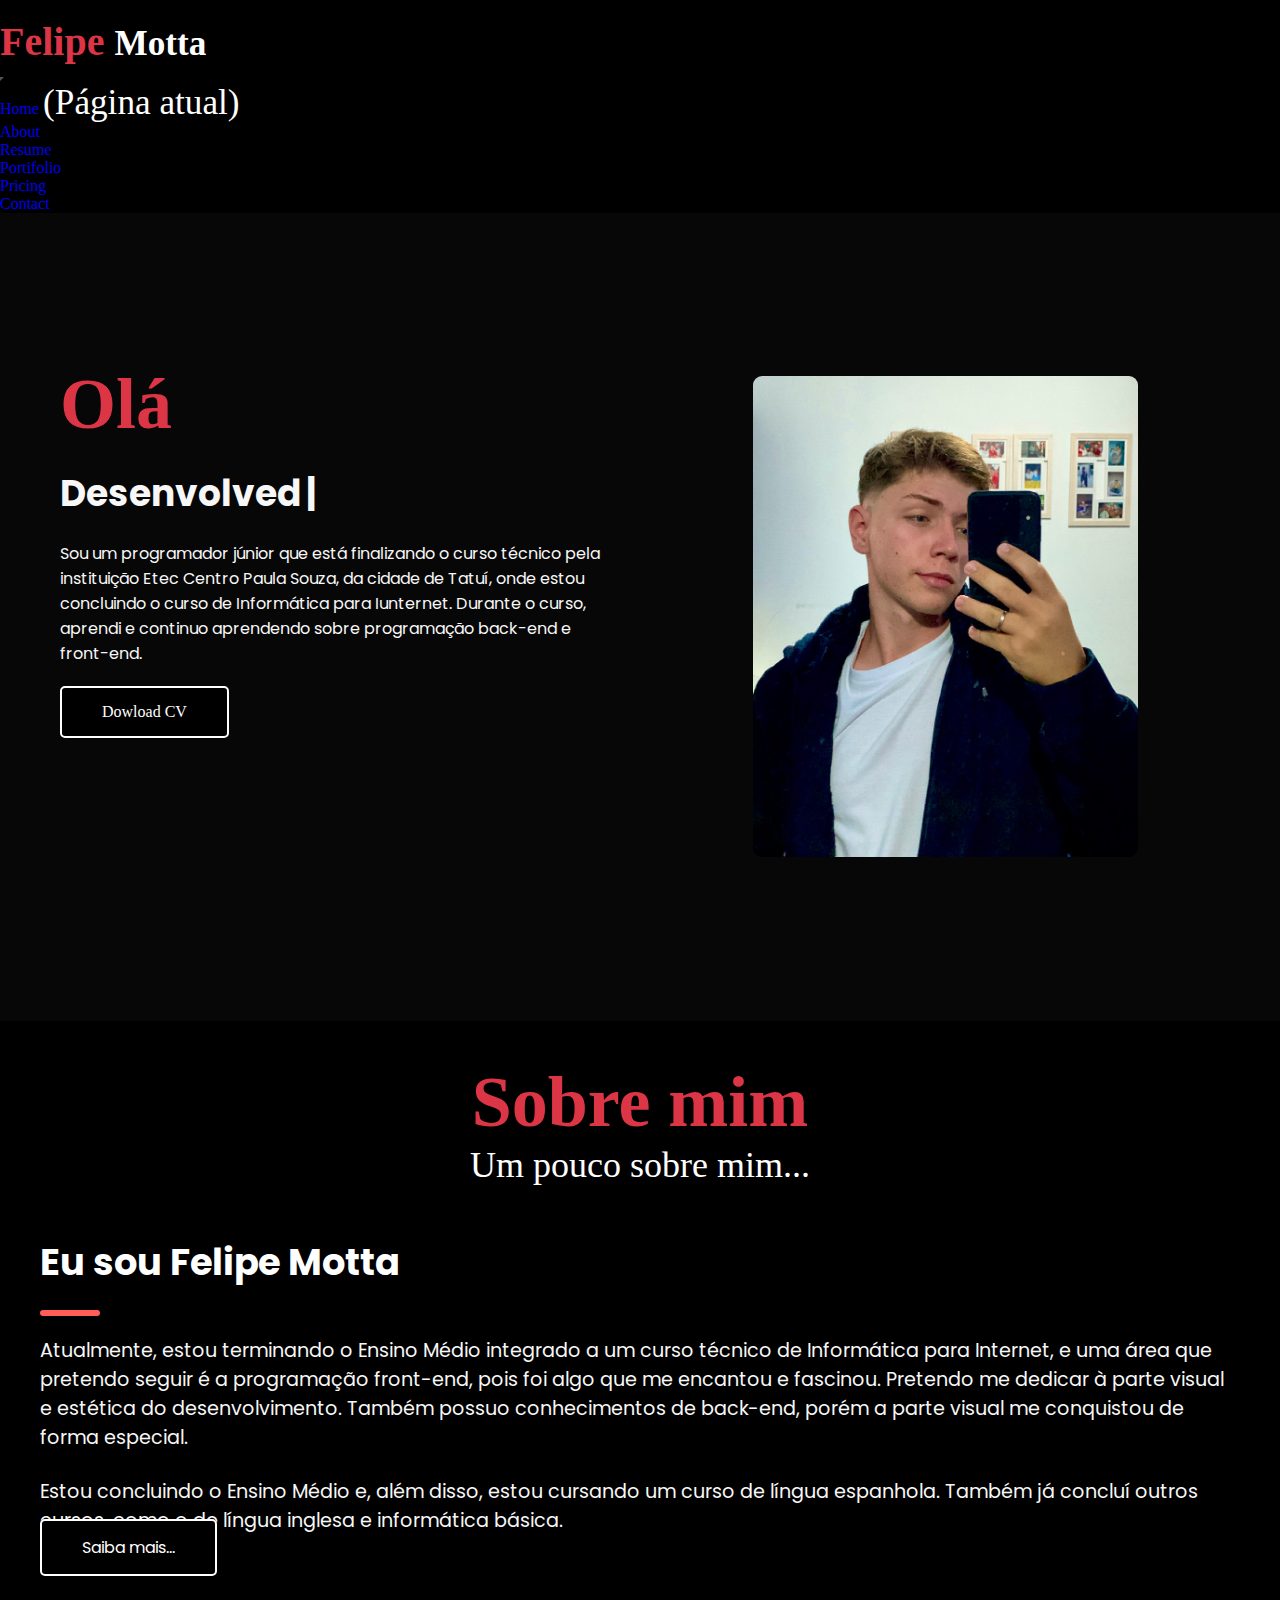
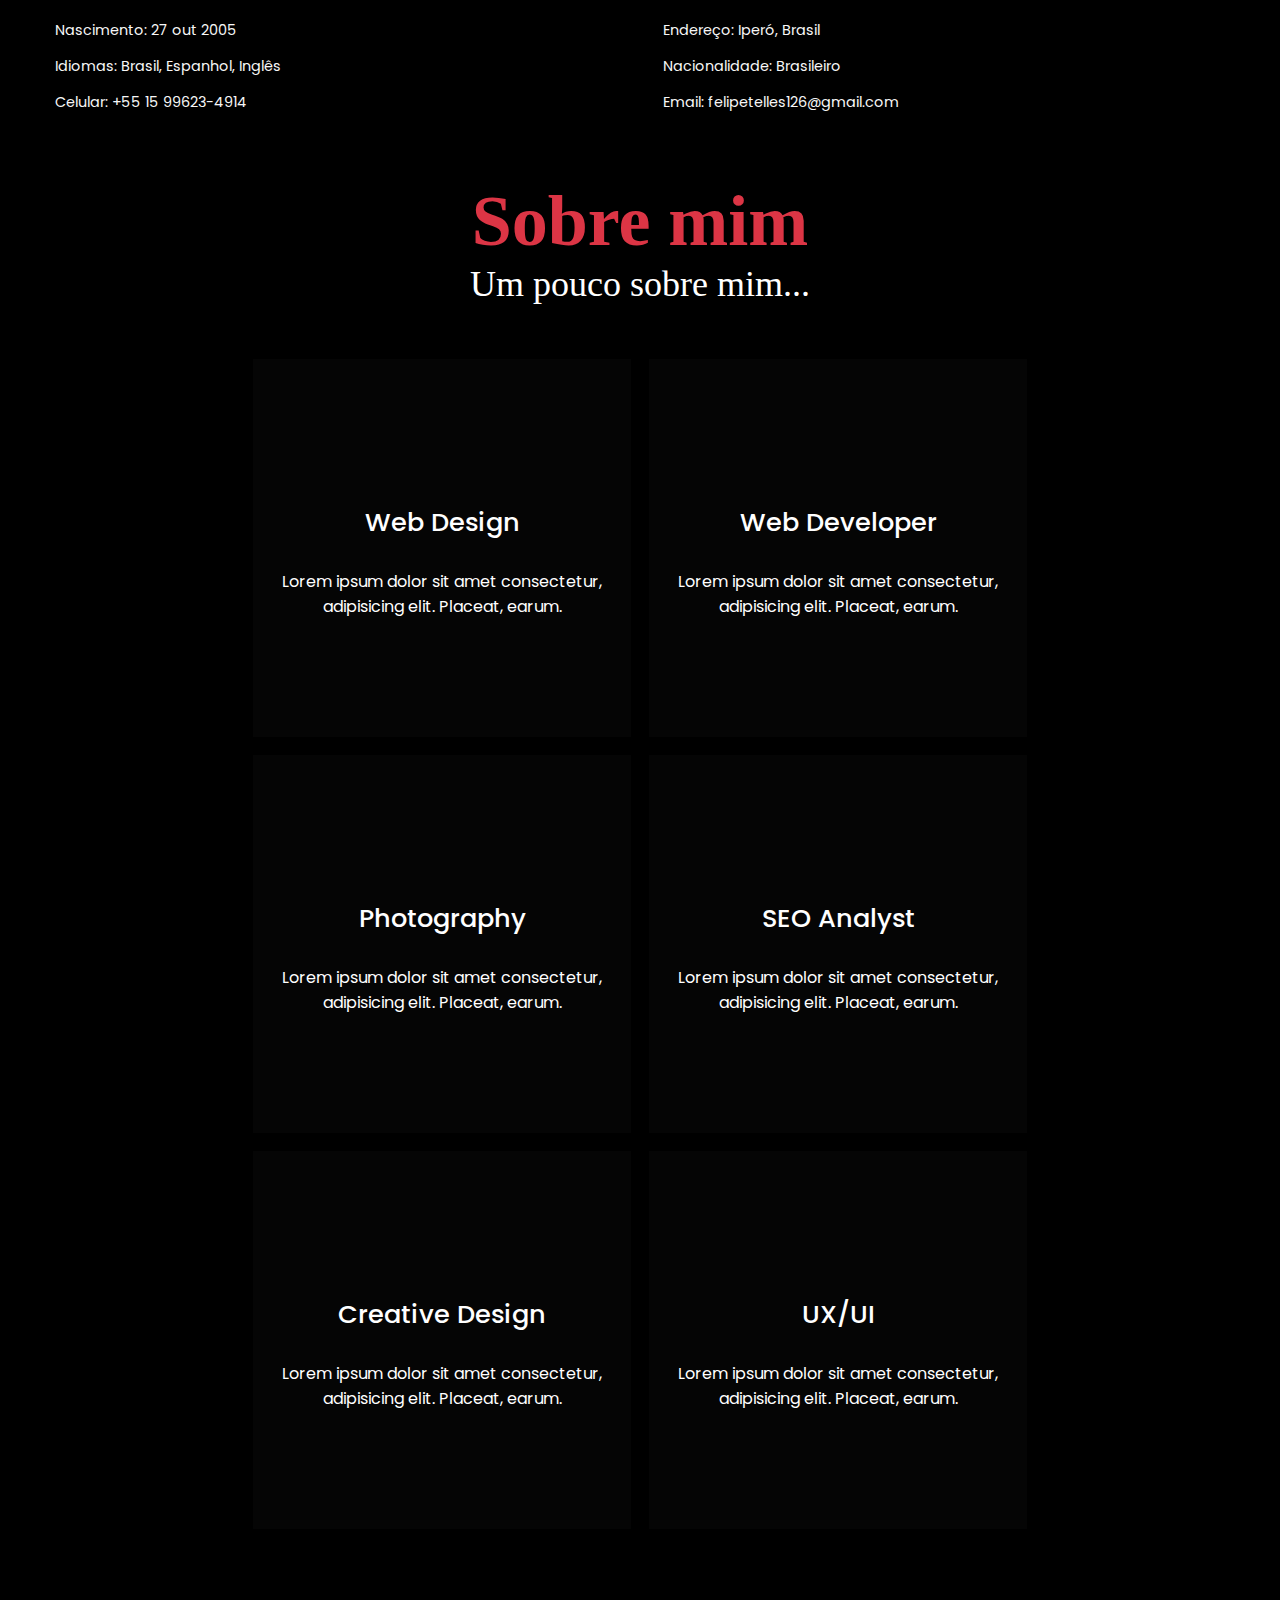
==== index.html @ 0cfe997b "Layout Inicial menu e seções finalizadas" ====
<!DOCTYPE html>
<html lang="pt-br">
<head>
    <meta charset="UTF-8">
    <meta name="viewport" content="width=device-width, initial-scale=1.0">
    <title>Home</title>
    <link rel="stylesheet" href="./assets/style.css">

    <link rel="stylesheet" href="https://stackpath.bootstrapcdn.com/bootstrap/4.1.3/css/bootstrap.min.css" integrity="sha384-MCw98/SFnGE8fJT3GXwEOngsV7Zt27NXFoaoApmYm81iuXoPkFOJwJ8ERdknLPMO" crossorigin="anonymous">

    <link rel="stylesheet" href="https://cdnjs.cloudflare.com/ajax/libs/font-awesome/6.3.0/css/all.min.css"
    integrity="sha512-SzlrxWUlpfuzQ+pcUCosxcglQRNAq/DZjVsC0lE40xsADsfeQoEypE+enwcOiGjk/bSuGGKHEyjSoQ1zVisanQ=="
    crossorigin="anonymous" referrerpolicy="no-referrer" />
</head>
<body>
    
        <nav class="navbar navbar-expand-lg navbar-dark " >
            <a class="navbar-brand"><h1>Felipe <span>Motta</span></h1></a>
            <button class="navbar-toggler" type="button" data-toggle="collapse" data-target="#navbarNav" aria-controls="navbarNav" aria-expanded="true" aria-label="Alterna navegação">
              <span class="navbar-toggler-icon"></span>
            </button>
            <div class="collapse navbar-collapse" id="navbarNav">
              <ul class="navbar-nav" aria-label="menu">
                <li class="nav-item active">
                  <a class="nav-link" href="index.html">Home <span class="sr-only">(Página atual)</span></a>
                </li>
                
                <li class="nav-item">
                  <a class="nav-link" href="#about">About</a>
                </li>
                <li class="nav-item">
                  <a class="nav-link " href="#resume">Resume</a>
                </li>
                <li class="nav-item">
                    <a class="nav-link" href="#portifolio">Portifolio</a>
                </li>
                <li class="nav-item">
                    <a class="nav-link" href="#pricing">Pricing</a></a>
                </li>
                <li class="nav-item">
                    <a class="nav-link" href="#contact">Contact</a></a>
                </li>
              </ul>
            </div>
          </nav>
        
       
    

    <section aria-label="seção curriculo dowload Felipe Motta" class="section_div">
        <div>
            <h2>Olá</h2>
            <h3 class="digitando">Desenvolvedor UX/UI Design</h3>
            <p>Sou um programador júnior que está finalizando o curso técnico pela instituição 
            Etec Centro Paula Souza, da cidade de Tatuí, onde estou concluindo o curso de Informática 
            para Iunternet. Durante o curso, aprendi e continuo aprendendo sobre programação back-end e front-end.</p>
            <a href="#">Dowload CV</a>
        </div>
        <img src="./assets/img/FMXZ9316.JPG" alt="Imagem de Felipe Motta">
    </section>

    <!-- Sobre mim -->
    <div aria-label="Seção sobre mim" class="sobre">
        <div class="sobre_titulo">
            <h1>Sobre mim </h1>
            <p>Um pouco sobre mim...</p>
        </div>
        <div class="sobre_texto col-lg-8">
            <h1>Eu sou Felipe Motta</h1>
            <p>Atualmente, estou terminando o Ensino Médio integrado a um curso técnico de 
            Informática para Internet, e uma área que pretendo seguir é a programação front-end, 
            pois foi algo que me encantou e fascinou. Pretendo me dedicar à parte visual e 
            estética do desenvolvimento. Também possuo conhecimentos de back-end, porém a parte 
            visual me conquistou de forma especial.</p><br>

            <p>Estou concluindo o Ensino Médio e, além disso, estou cursando um curso de língua 
            espanhola. Também já concluí outros cursos, como o de língua inglesa e informática 
            básica.</p>
            <a href="saiba_mais">Saiba mais...</a>
        </div>
        <div class="sobre_info">
            <p><i class="fa-solid fa-calendar-days"></i>Nascimento: 27 out 2005</p>
            <p><i class="fa-solid fa-location-dot"></i>Endereço: Iperó, Brasil</p>
            <p><i class="fa-sharp fa-solid fa-globe"></i>Idiomas: Brasil, Espanhol, Inglês</p>
            <p><i class="fa-solid fa-flag"></i>Nacionalidade: Brasileiro</p>
            <p><i class="fa-solid fa-phone-volume"></i>Celular: +55 15 99623-4914</p>
            <p><i class="fa-solid fa-envelope"></i>Email: felipetelles126@gmail.com</p>
        </div>
    </div>



    <section class="projetos">
        <div class="sobre_titulo">
            <h1>Sobre mim </h1>
            <p>Um pouco sobre mim...</p>
            
        </div>
        <div class="meu_servicos">
            <ul aria-label="Navagação secundaria">
                <li>
                    <i class="fa-sharp fa-solid fa-pen-to-square"></i>
                    <h3>Web Design</h3>
                    <p>Lorem ipsum dolor sit amet consectetur, adipisicing elit. Placeat, earum.</p>
                </li>
                <li>
                    <i class="fa-solid fa-globe"></i>
                    <h3>Web Developer</h3>
                    <p>Lorem ipsum dolor sit amet consectetur, adipisicing elit. Placeat, earum.</p>
                </li>
                <li>
                    <i class="fa-solid fa-camera"></i>
                    <h3>Photography</h3>
                    <p>Lorem ipsum dolor sit amet consectetur, adipisicing elit. Placeat, earum.</p>
                </li>
                <li>
                    <i class="fa-solid fa-layer-group"></i>
                    <h3>SEO Analyst</h3>
                    <p>Lorem ipsum dolor sit amet consectetur, adipisicing elit. Placeat, earum.</p>
                </li>
                <li>
                    <i class="fa-solid fa-medal"></i>
                    <h3>Creative Design</h3>
                    <p>Lorem ipsum dolor sit amet consectetur, adipisicing elit. Placeat, earum.</p>
                </li>
                <li>
                    <i class="fa-sharp fa-solid fa-palette"></i>
                    <h3>UX/UI</h3>
                    <p>Lorem ipsum dolor sit amet consectetur, adipisicing elit. Placeat, earum.</p>
                </li>
            </ul>
        </div>
    </section>
    


    <script src="https://code.jquery.com/jquery-3.3.1.slim.min.js" integrity="sha384-q8i/X+965DzO0rT7abK41JStQIAqVgRVzpbzo5smXKp4YfRvH+8abtTE1Pi6jizo" crossorigin="anonymous"></script>
    <script src="https://cdnjs.cloudflare.com/ajax/libs/popper.js/1.14.3/umd/popper.min.js" integrity="sha384-ZMP7rVo3mIykV+2+9J3UJ46jBk0WLaUAdn689aCwoqbBJiSnjAK/l8WvCWPIPm49" crossorigin="anonymous"></script>
    <script src="https://stackpath.bootstrapcdn.com/bootstrap/4.1.3/js/bootstrap.min.js" integrity="sha384-ChfqqxuZUCnJSK3+MXmPNIyE6ZbWh2IMqE241rYiqJxyMiZ6OW/JmZQ5stwEULTy" crossorigin="anonymous"></script>

    <script src="./assets/script.js"></script>
   
</body>
</html>
---- assets/style.css ----
@import url('https://fonts.googleapis.com/css2?family=Poppins:ital,wght@0,200;0,300;1,400&display=swap');
@import url('https://fonts.googleapis.com/css2?family=Berkshire+Swash&display=swap');
*{
    margin: 0;
    padding: 0;
    list-style: none;
    text-decoration: none;
    background-color: black; 
} 
nav h1{
    color: #dc3545;
    font-size: 2.5rem;
}
nav span{
    color: white;
    font-size: 2.2rem;
} 
.navbar-brand{
    margin-left: 5vh;
}
#navbarNav{
   flex-direction: row-reverse;
   margin-right: 5vh;
}

/* Seção sobre mim  */


.section_div {
    background-color: rgb(7, 7, 7);
    display: grid;
    grid-template-columns: 1fr 1fr;
    justify-content: space-around;
    align-items: center;
    gap: 60px;
    padding: 60px;
    color: #f7f7f7;   
}
.section_div div {
    margin-top: 10vh;
    align-self: start;
    display: grid;
    gap: 20px;
    background: none;
}
.section_div h2{
    font-size: 8vh;
    font-family: 'Poppins';
    font-family:'Times New Roman', Times, serif;
    color: #dc3545;
    background: none;
}
.digitando{
    font-size: 4vh;
    font-family: 'Poppins';
    color: #f7f7f7;
    background: none;
}
.section_div p{
    font-family: 'Poppins';
    background: none;
}
.section_div a{
    justify-self: start;
    color: #fff;
    padding: 15px 40px;
    border-radius: 5px;
    border: 2px solid white;
}
.section_div a:hover{
    color: #dc3545;
    text-decoration: none;
}
.section_div img{
    max-width: 100%;
    max-height: 70%;
    text-align: center;
    border-radius: 1vh;
    margin-left: auto;
    margin-right: auto;
 
}

/* Efeito */
.digitando::after {
    content: '|';
    margin-left: 5px;
    opacity: 1;
    animation: pisca .5s infinite;
}

/* função piscar */
@keyframes pisca {
    from {
        opacity: 1;

    }

    to {
        opacity: 0;
    }
}
/* função imagem */
@keyframes inicializar {
    from {
        opacity: 0;
        transform: translate3d(0, -60px, 0);
    }

    to {
        opacity: 1;
        transform: translate3d(0, 0, 0);
    }
}

/* Sobre mim main */

.sobre{
    font-family: 'Poppins';
    color: #f7f7f7;
    display: flex;
    flex-direction: column;
    gap: 30px;
    justify-content: center;
    padding: 40px;
    margin-left: auto;
    margin-right: auto;
}
.sobre_texto a{
    /* justify-self: start; */
    color: #fff;
    padding: 15px 40px;
    border-radius: 5px;
    border: 2px solid white;
    margin-top: 5vh;
}
.sobre_texto a:hover{
    color: #dc3545;
    text-decoration: none;
}
.sobre_titulo h1{
    font-family: Georgia, 'Times New Roman', Times, serif;
    color: #dc3545;
    font-size: 8vh;
}
.sobre_titulo {
    font-family: 'Times New Roman', Times, serif;
    text-align: center;
    font-size: 4vh;
}
.sobre_texto h1 {
    font-size: 2.3rem;
    color: #fff;
    grid-column: 1/-1;
    margin-top: 2vh;
}
.sobre_texto h1::after {
    background-color: #ff5d56;
    height: 6px;
    width: 60px;
    margin: 20px 0;
    content: '';
    display: block;
    border-radius: 5px;
}
.sobre_texto p {
    font-size: 1.2rem;
    display: flex;
    justify-content: center;
}
.sobre_info {
    margin-top: 30px;
    display: grid;
    grid-template-columns: 1fr 1fr;
    grid-column: 1/-1;
    gap: 15px;
    align-items: center;
}
 .sobre_info i {
    color: #dc3545;
    display: inline-block;
    padding-right: 15px;
    font-size: 1.5rem;
} 
 .sobre_info p {
    font-size: 0.9rem;    
} 

/* responsivo */

@media(max-width: 992px) {
    .section_div img {
        display: none;
    }

    .section_div {
        background-image: url(./img/FMXZ9316.JPG);
        background-repeat: no-repeat;
        background-size: cover;
    }

    header {
        justify-content: space-between;
        padding: 3vh 7vh;
    }
}
@media(max-width: 992px) {
    .sobre img {
        grid-column: 1/-1;
        justify-self: center;
    }

    .sobre_conteudo {
        grid-column: 1/-1;
    }
}

/* serviços */
.projetos{
    margin-top: -3vh;
    padding: 6vh;
    
}
.sobre_titulo p{
    color: rgb(255, 255, 255);
    
}
.meu_servicos{
    padding: 6vh;
    color: white;
}
.meu_servicos ul {
    display: flex;
    flex-wrap: wrap;
    gap: 2vh;
    align-items: center;
    justify-content: center;
}
.meu_servicos ul li{
    cursor: pointer;
    position: relative;
    padding: 1vh;
    display: grid;
    gap: 3vh;
    text-align: center;
    max-width: 40vh;
    align-content: center;
    height: 40vh;
    background-color: #2222;
    
}
.meu_servicos ul li i{
    font-size: 2.7rem;
    color: #dc3545;
    background:none;
}
.meu_servicos ul li h3{
    color: white;
    font-size: 1.6rem;
    font-family: 'Poppins';
    font-weight: 500;
    background:none;
}
.meu_servicos ul li p{
    font-family: 'Poppins';
    background:none;
}
/* efeito meus serviços */
.meu_servicos li::after {
    content: '';
    transition: .5s ease-in-out;
    border-radius: 6px;
    width: 0px;
    height: 0px;
    position: absolute;
    bottom: -2px;
    left: -2px;
    border-bottom: 2px solid transparent;
    border-left: 2px solid transparent;
}

.meu_servicos li:hover::before {
    width: 100%;
    height: 100%;
    border-top: 2px solid red;
    border-right: 2px solid red;
}

.meu_servicos li:hover::after {
    width: 100%;
    height: 100%;
    border-bottom: 2px solid red;
    border-left: 2px solid red;
}
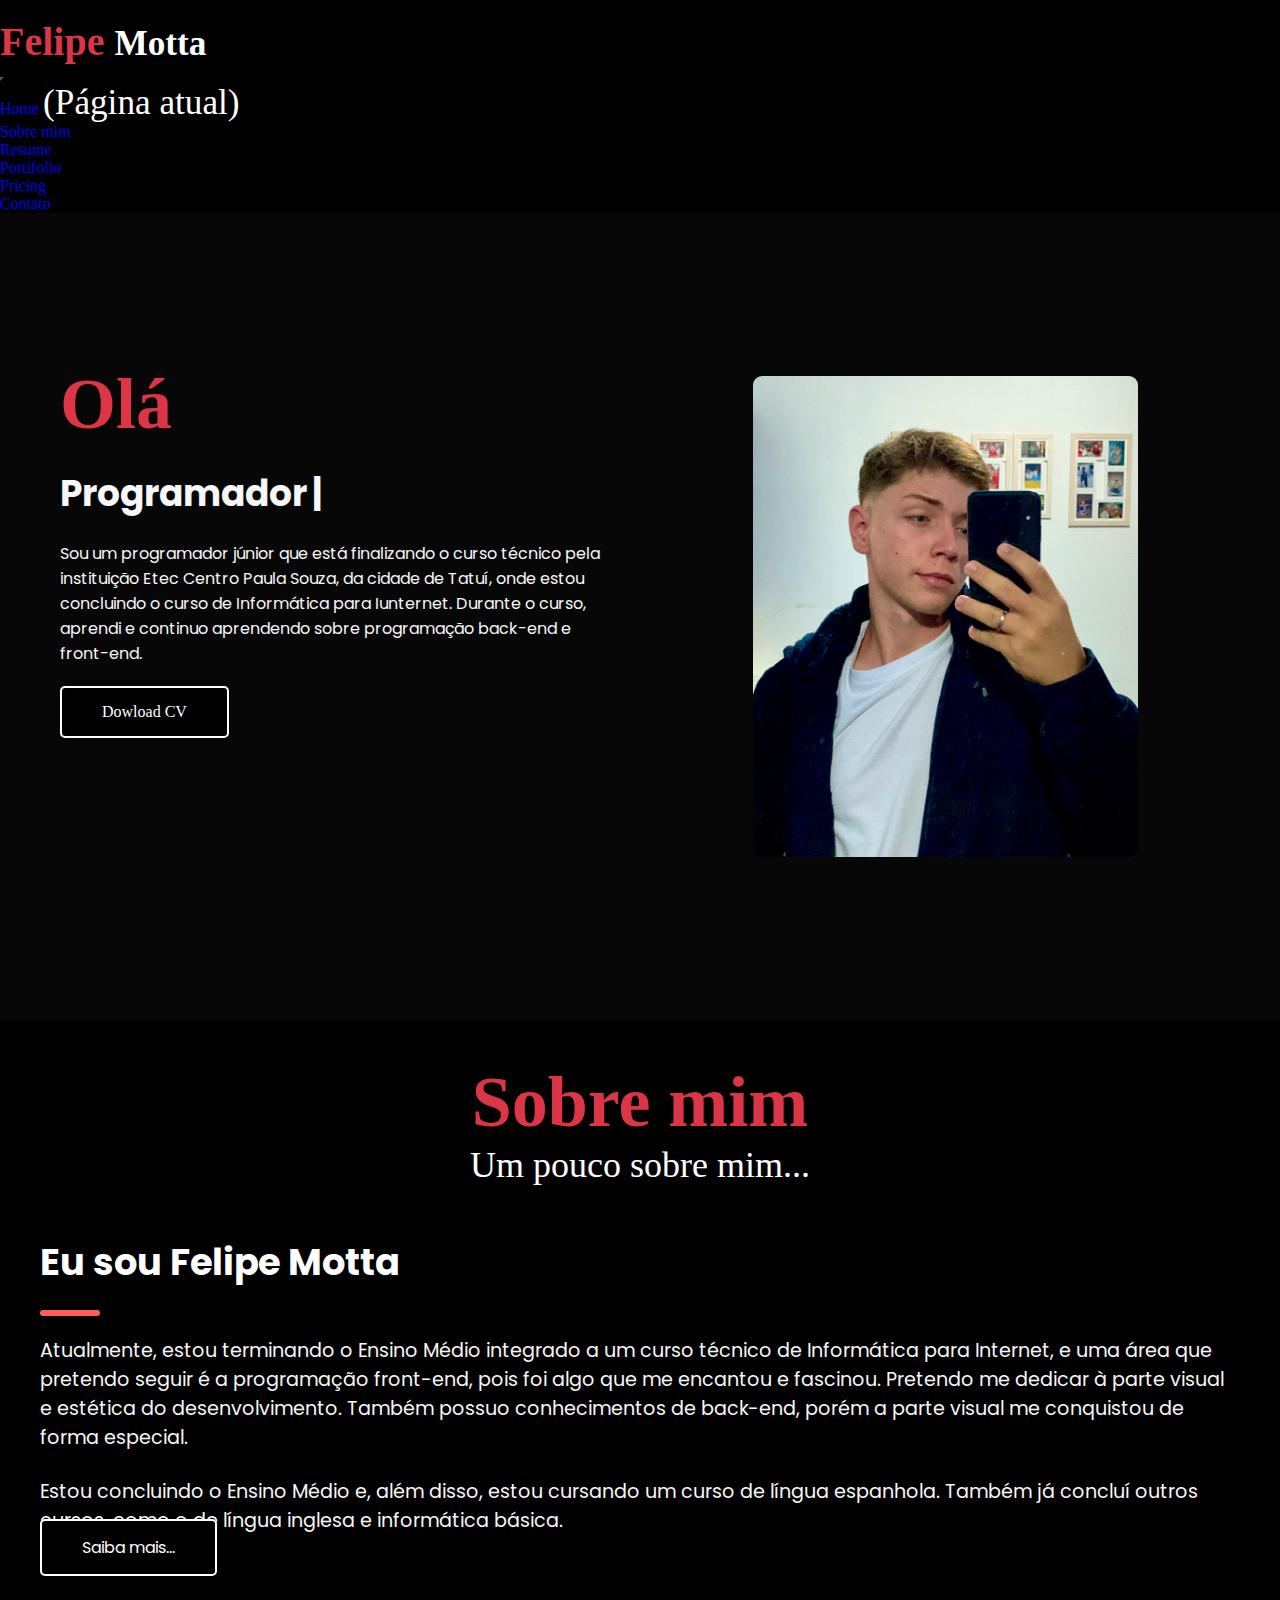
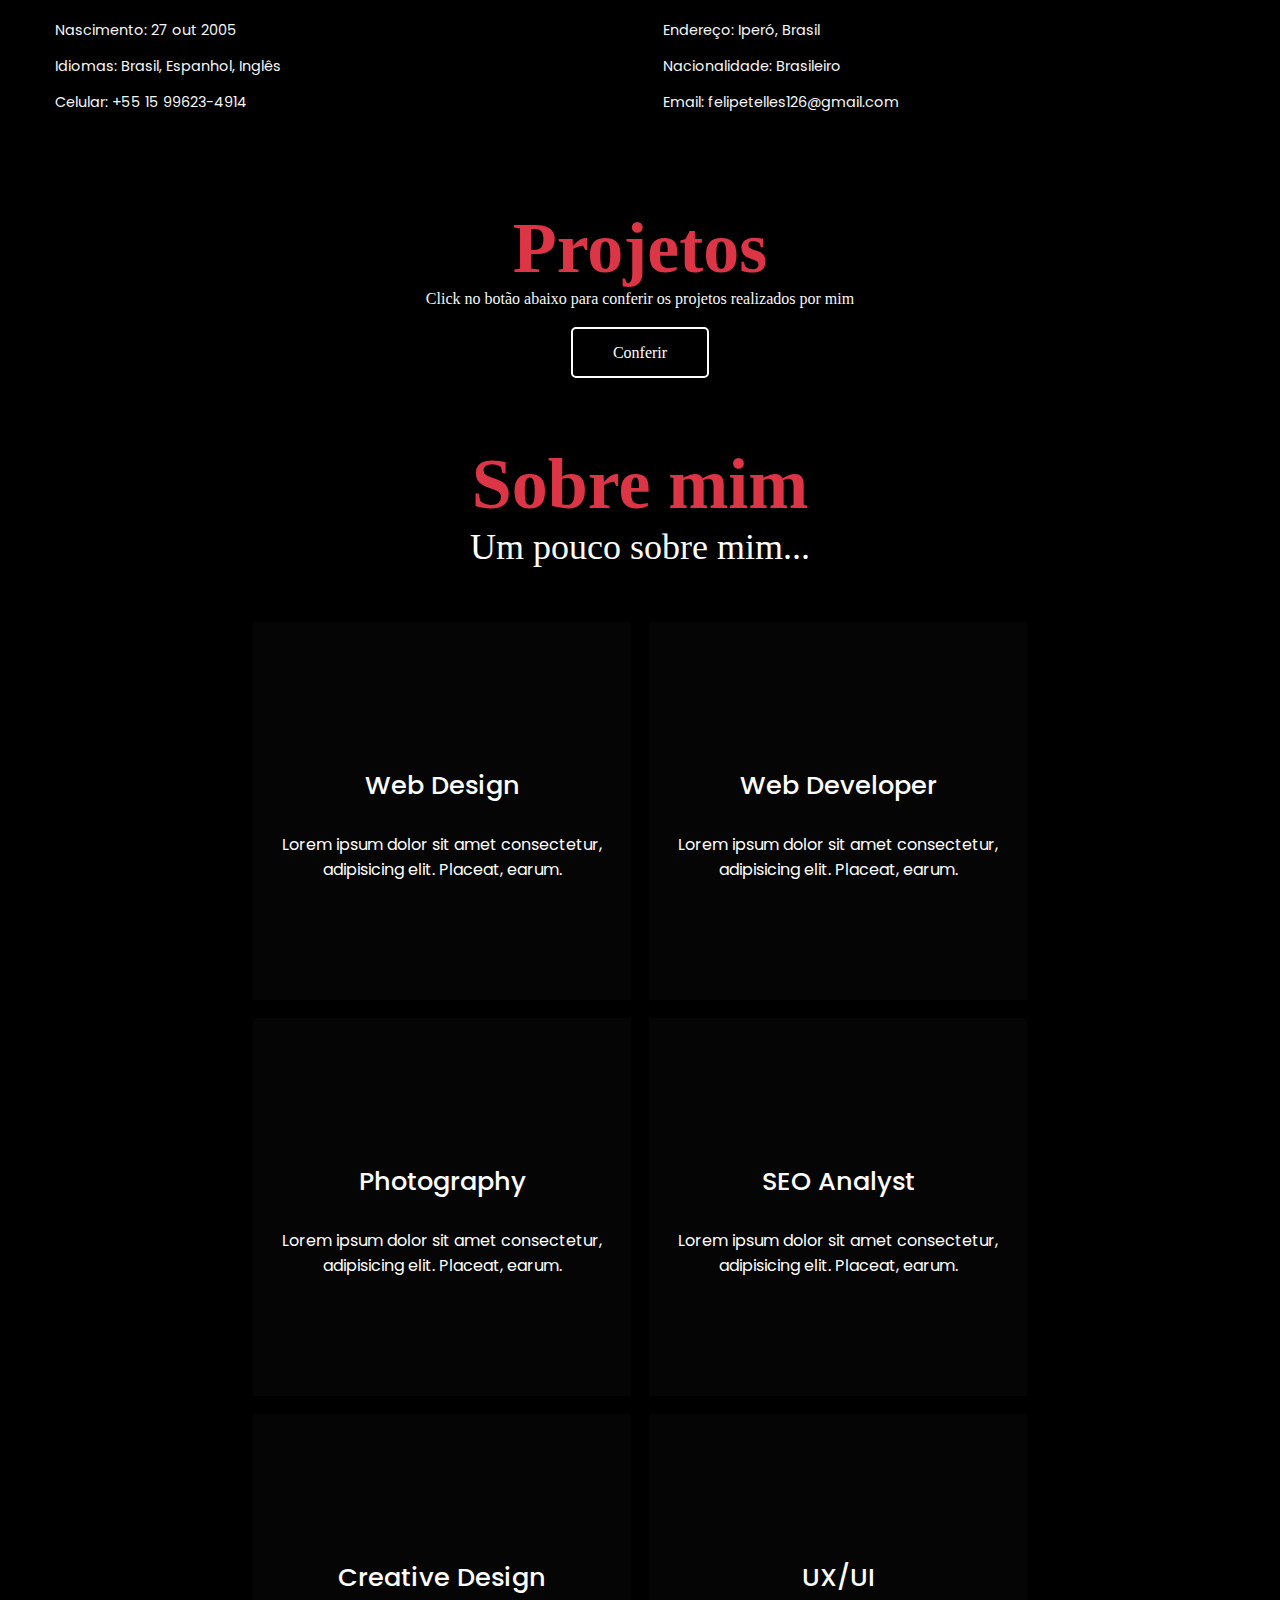
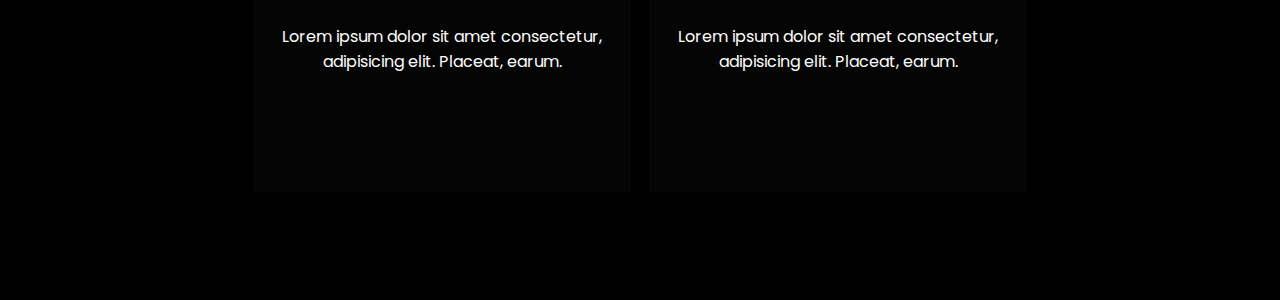
==== commit ecfd6ca5: "falta finalizar algumas paginas" ====
--- a/index.html
+++ b/index.html
@@ -4,7 +4,7 @@
     <meta charset="UTF-8">
     <meta name="viewport" content="width=device-width, initial-scale=1.0">
     <title>Home</title>
-    <link rel="stylesheet" href="./assets/style.css">
+    <link rel="stylesheet" href="./assets/style.css"> 
 
     <link rel="stylesheet" href="https://stackpath.bootstrapcdn.com/bootstrap/4.1.3/css/bootstrap.min.css" integrity="sha384-MCw98/SFnGE8fJT3GXwEOngsV7Zt27NXFoaoApmYm81iuXoPkFOJwJ8ERdknLPMO" crossorigin="anonymous">
 
@@ -13,7 +13,7 @@
     crossorigin="anonymous" referrerpolicy="no-referrer" />
 </head>
 <body>
-    
+    <!-- Menu -->
         <nav class="navbar navbar-expand-lg navbar-dark " >
             <a class="navbar-brand"><h1>Felipe <span>Motta</span></h1></a>
             <button class="navbar-toggler" type="button" data-toggle="collapse" data-target="#navbarNav" aria-controls="navbarNav" aria-expanded="true" aria-label="Alterna navegação">
@@ -26,7 +26,7 @@
                 </li>
                 
                 <li class="nav-item">
-                  <a class="nav-link" href="#about">About</a>
+                  <a class="nav-link" href="#">Sobre mim</a>
                 </li>
                 <li class="nav-item">
                   <a class="nav-link " href="#resume">Resume</a>
@@ -38,23 +38,21 @@
                     <a class="nav-link" href="#pricing">Pricing</a></a>
                 </li>
                 <li class="nav-item">
-                    <a class="nav-link" href="#contact">Contact</a></a>
+                    <a class="nav-link" href="./contato.html">Contato</a></a>
                 </li>
               </ul>
             </div>
           </nav>
-        
-       
-    
 
+          <!-- Corpo do site -->
     <section aria-label="seção curriculo dowload Felipe Motta" class="section_div">
         <div>
             <h2>Olá</h2>
-            <h3 class="digitando">Desenvolvedor UX/UI Design</h3>
+            <h3 class="digitando">Programador Front-end</h3>
             <p>Sou um programador júnior que está finalizando o curso técnico pela instituição 
             Etec Centro Paula Souza, da cidade de Tatuí, onde estou concluindo o curso de Informática 
             para Iunternet. Durante o curso, aprendi e continuo aprendendo sobre programação back-end e front-end.</p>
-            <a href="#">Dowload CV</a>
+            <a href="">Dowload CV</a>
         </div>
         <img src="./assets/img/FMXZ9316.JPG" alt="Imagem de Felipe Motta">
     </section>
@@ -76,7 +74,7 @@
             <p>Estou concluindo o Ensino Médio e, além disso, estou cursando um curso de língua 
             espanhola. Também já concluí outros cursos, como o de língua inglesa e informática 
             básica.</p>
-            <a href="saiba_mais">Saiba mais...</a>
+            <a href="./saiba_mais.html">Saiba mais...</a>
         </div>
         <div class="sobre_info">
             <p><i class="fa-solid fa-calendar-days"></i>Nascimento: 27 out 2005</p>
@@ -87,6 +85,12 @@
             <p><i class="fa-solid fa-envelope"></i>Email: felipetelles126@gmail.com</p>
         </div>
     </div>
+
+    <div class="sites_exemplo">
+        <h1>Projetos</h1>
+        <p>Click no botão abaixo para conferir os projetos realizados por mim</p>
+        <a href="./sites_exemplo.html">Conferir</a>
+    </div> 
 
 
 
--- a/assets/style.css
+++ b/assets/style.css
@@ -7,6 +7,8 @@
     text-decoration: none;
     background-color: black; 
 } 
+
+
 nav h1{
     color: #dc3545;
     font-size: 2.5rem;
@@ -50,6 +52,7 @@
     color: #dc3545;
     background: none;
 }
+
 .digitando{
     font-size: 4vh;
     font-family: 'Poppins';
@@ -214,6 +217,34 @@
         grid-column: 1/-1;
     }
 }
+/* projetos finalizados */
+.sites_exemplo{
+    text-align: center;
+    padding-top: 6vh;
+    padding-bottom: 6vh;
+}
+.sites_exemplo h1{
+    font-family: Georgia, 'Times New Roman', Times, serif;
+    color: #dc3545;
+    font-size: 8vh;
+}
+.sites_exemplo p{
+    color: #f7f7f7;
+    margin-bottom: 4vh;
+}
+.sites_exemplo a{
+    /* justify-self: start; */
+    color: #fff;
+    padding: 15px 40px;
+    border-radius: 5px;
+    border: 2px solid white;
+    margin-top: 5vh;
+}
+.sites_exemplo a:hover{
+    color: #dc3545;
+    text-decoration: none;
+}
+
 
 /* serviços */
 .projetos{
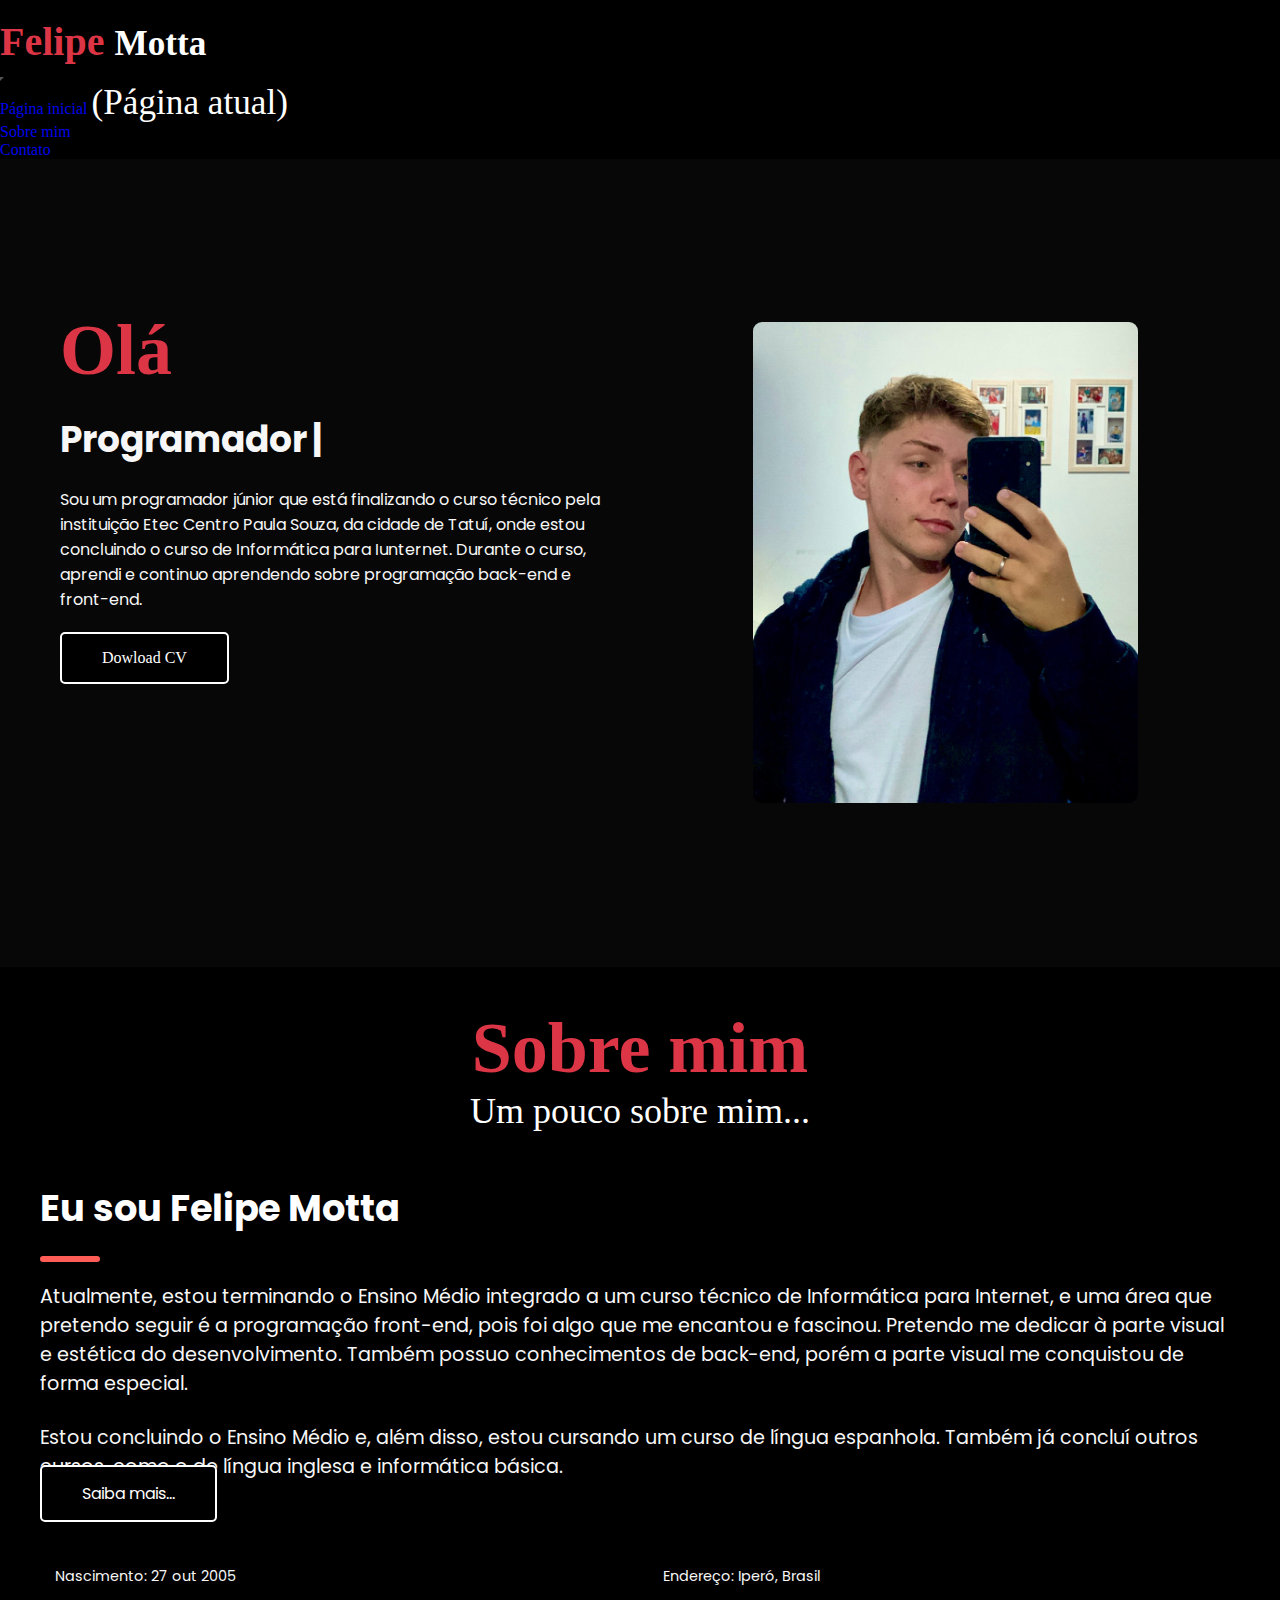
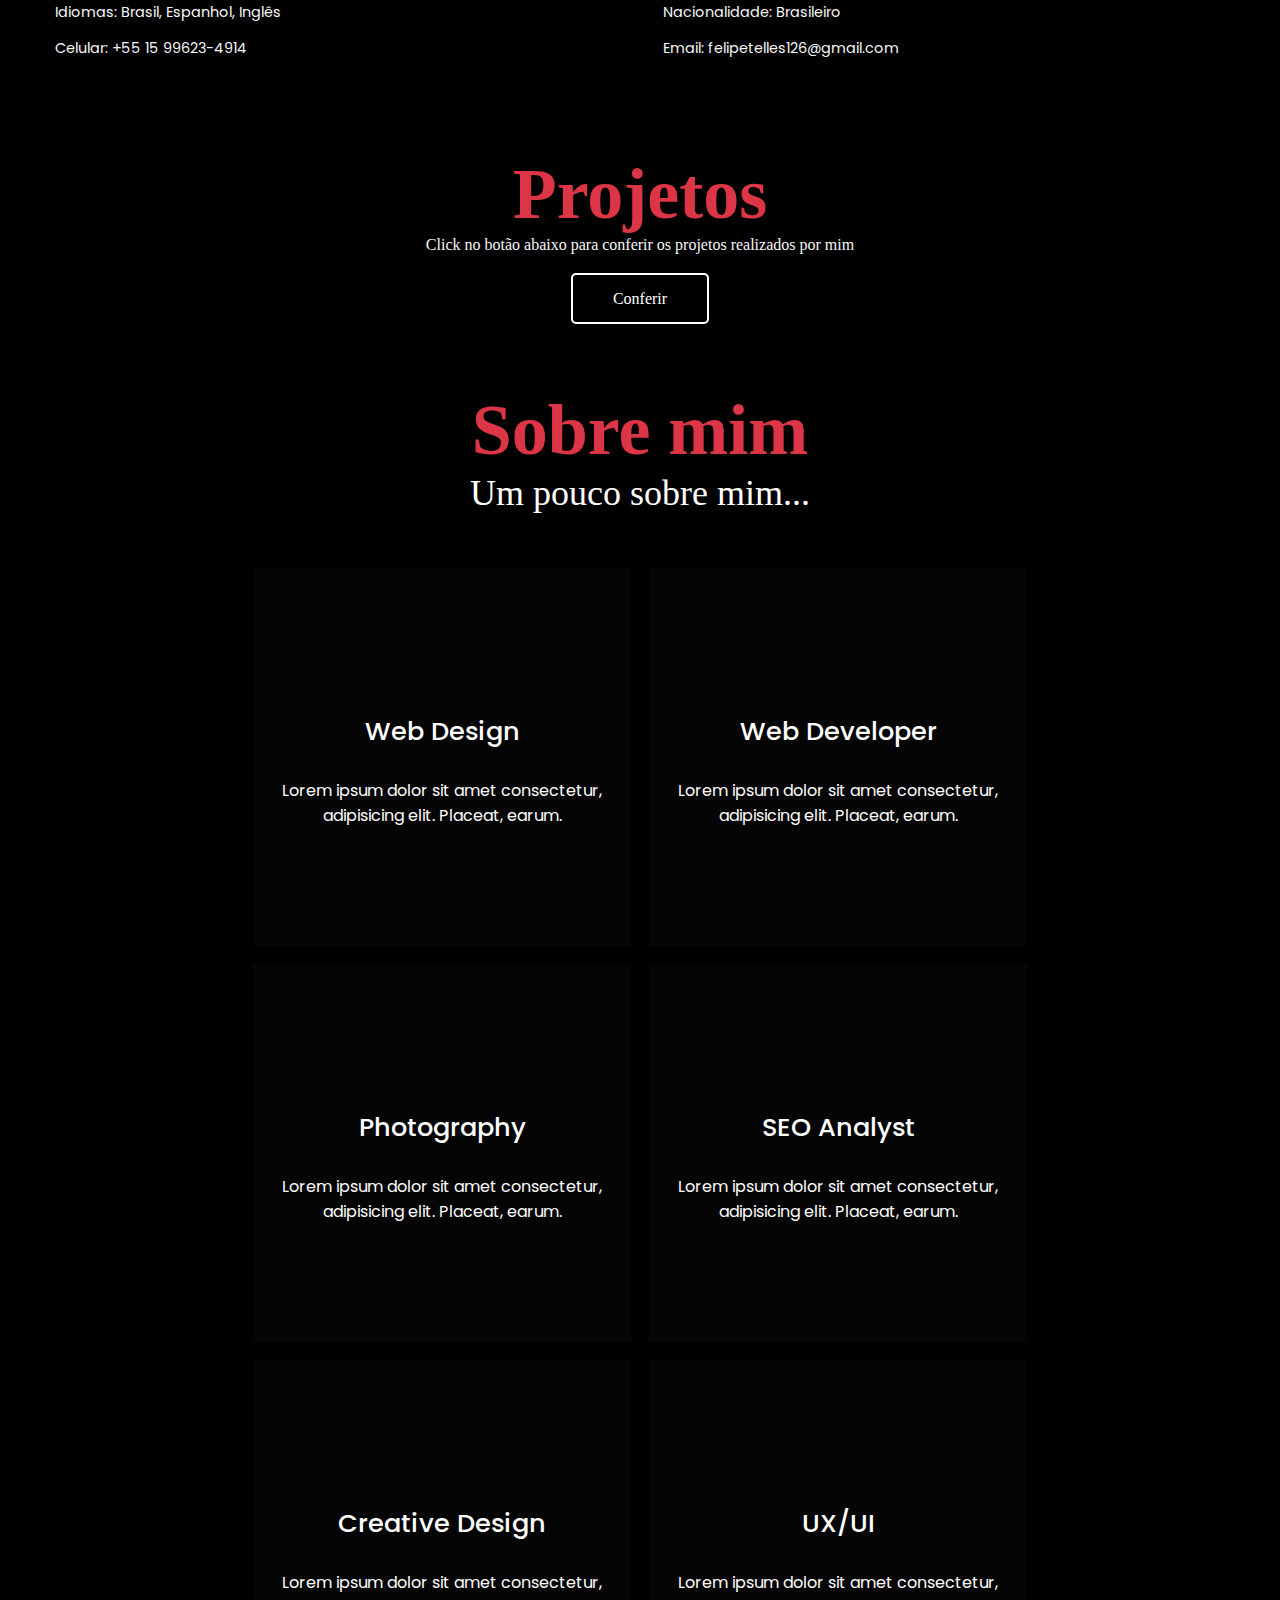
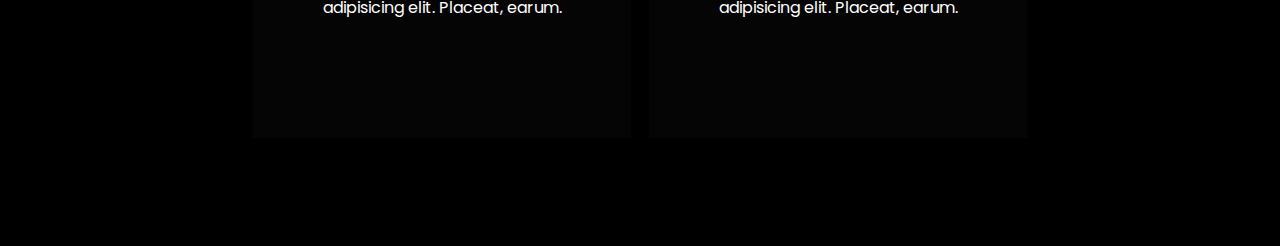
==== commit d288c653: "Menu editado" ====
--- a/index.html
+++ b/index.html
@@ -22,21 +22,13 @@
             <div class="collapse navbar-collapse" id="navbarNav">
               <ul class="navbar-nav" aria-label="menu">
                 <li class="nav-item active">
-                  <a class="nav-link" href="index.html">Home <span class="sr-only">(Página atual)</span></a>
+                  <a class="nav-link" href="index.html">Página inicial <span class="sr-only">(Página atual)</span></a>
                 </li>
                 
                 <li class="nav-item">
                   <a class="nav-link" href="#">Sobre mim</a>
                 </li>
-                <li class="nav-item">
-                  <a class="nav-link " href="#resume">Resume</a>
-                </li>
-                <li class="nav-item">
-                    <a class="nav-link" href="#portifolio">Portifolio</a>
-                </li>
-                <li class="nav-item">
-                    <a class="nav-link" href="#pricing">Pricing</a></a>
-                </li>
+                
                 <li class="nav-item">
                     <a class="nav-link" href="./contato.html">Contato</a></a>
                 </li>
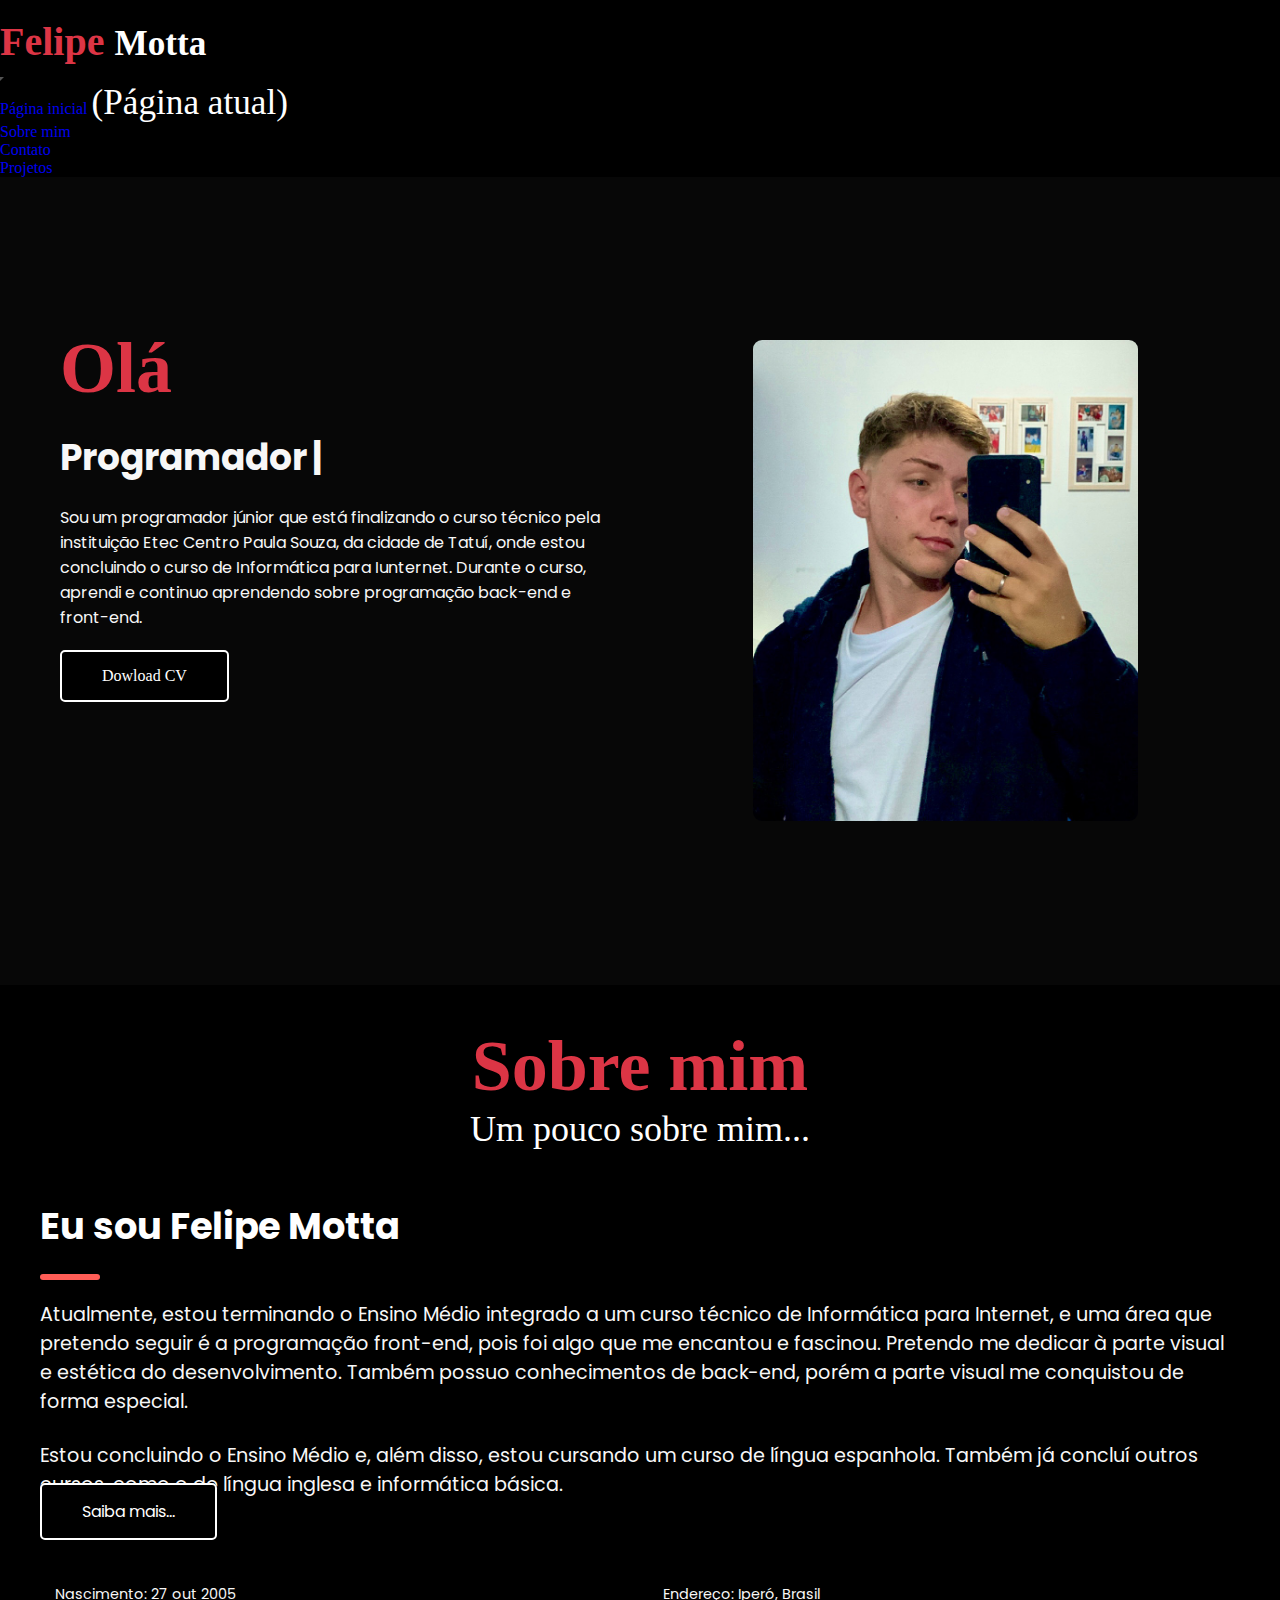
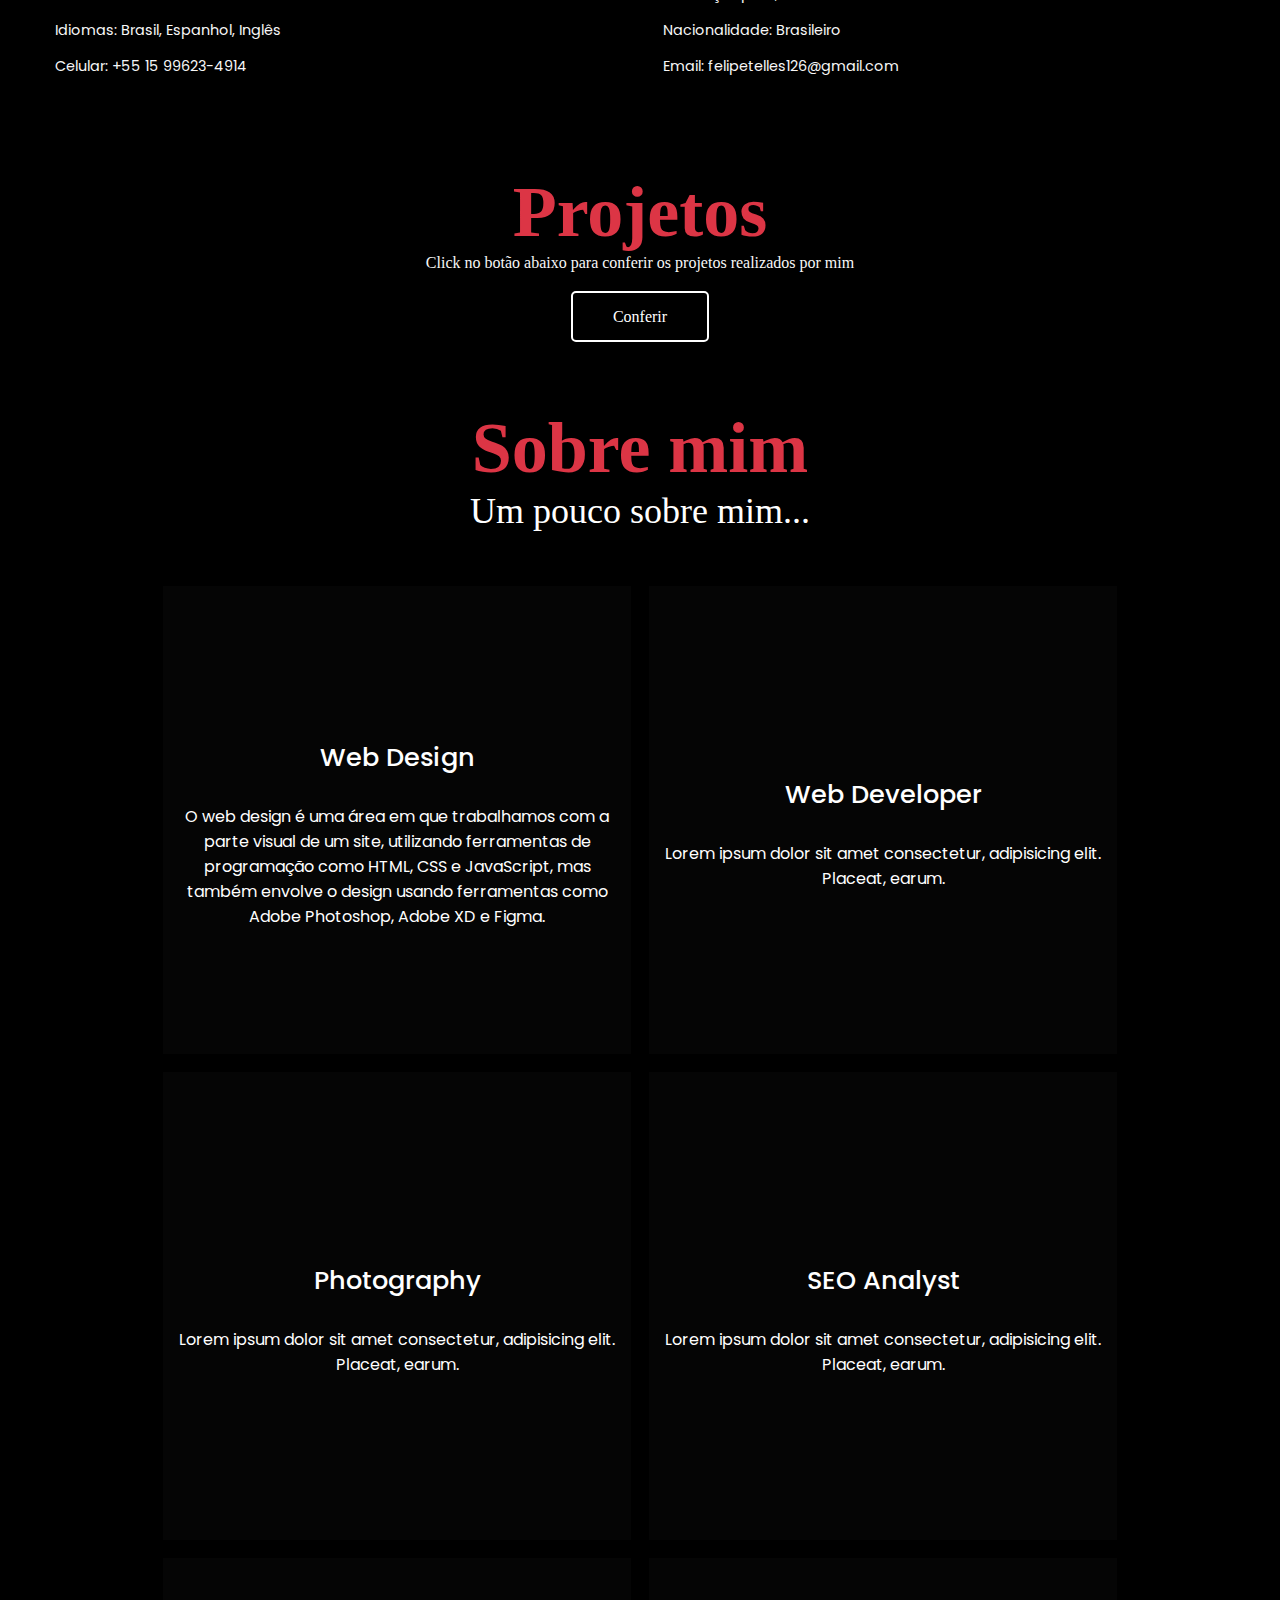
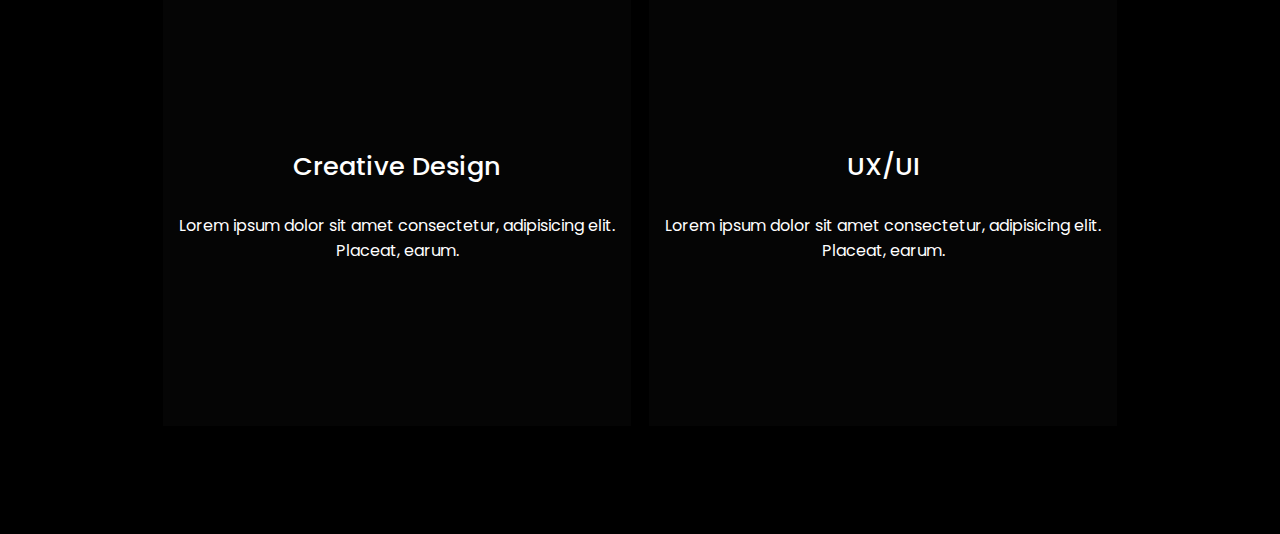
==== commit a9f0caf0: "Adicionando doi projetos" ====
--- a/index.html
+++ b/index.html
@@ -31,6 +31,10 @@
                 
                 <li class="nav-item">
                     <a class="nav-link" href="./contato.html">Contato</a></a>
+                </li>
+
+                <li class="nav-item">
+                    <a class="nav-link" href="./sites_exemplo.html">Projetos</a></a>
                 </li>
               </ul>
             </div>
@@ -97,7 +101,10 @@
                 <li>
                     <i class="fa-sharp fa-solid fa-pen-to-square"></i>
                     <h3>Web Design</h3>
-                    <p>Lorem ipsum dolor sit amet consectetur, adipisicing elit. Placeat, earum.</p>
+                    <p> O web design é uma área em que trabalhamos com a parte visual de um site,
+                         utilizando ferramentas de programação como HTML, CSS e JavaScript, mas 
+                         também envolve o design usando ferramentas como Adobe Photoshop, Adobe 
+                         XD e Figma.</p>
                 </li>
                 <li>
                     <i class="fa-solid fa-globe"></i>
--- a/assets/style.css
+++ b/assets/style.css
@@ -274,9 +274,9 @@
     display: grid;
     gap: 3vh;
     text-align: center;
-    max-width: 40vh;
+    max-width: 50vh;
     align-content: center;
-    height: 40vh;
+    height: 50vh;
     background-color: #2222;
     
 }
